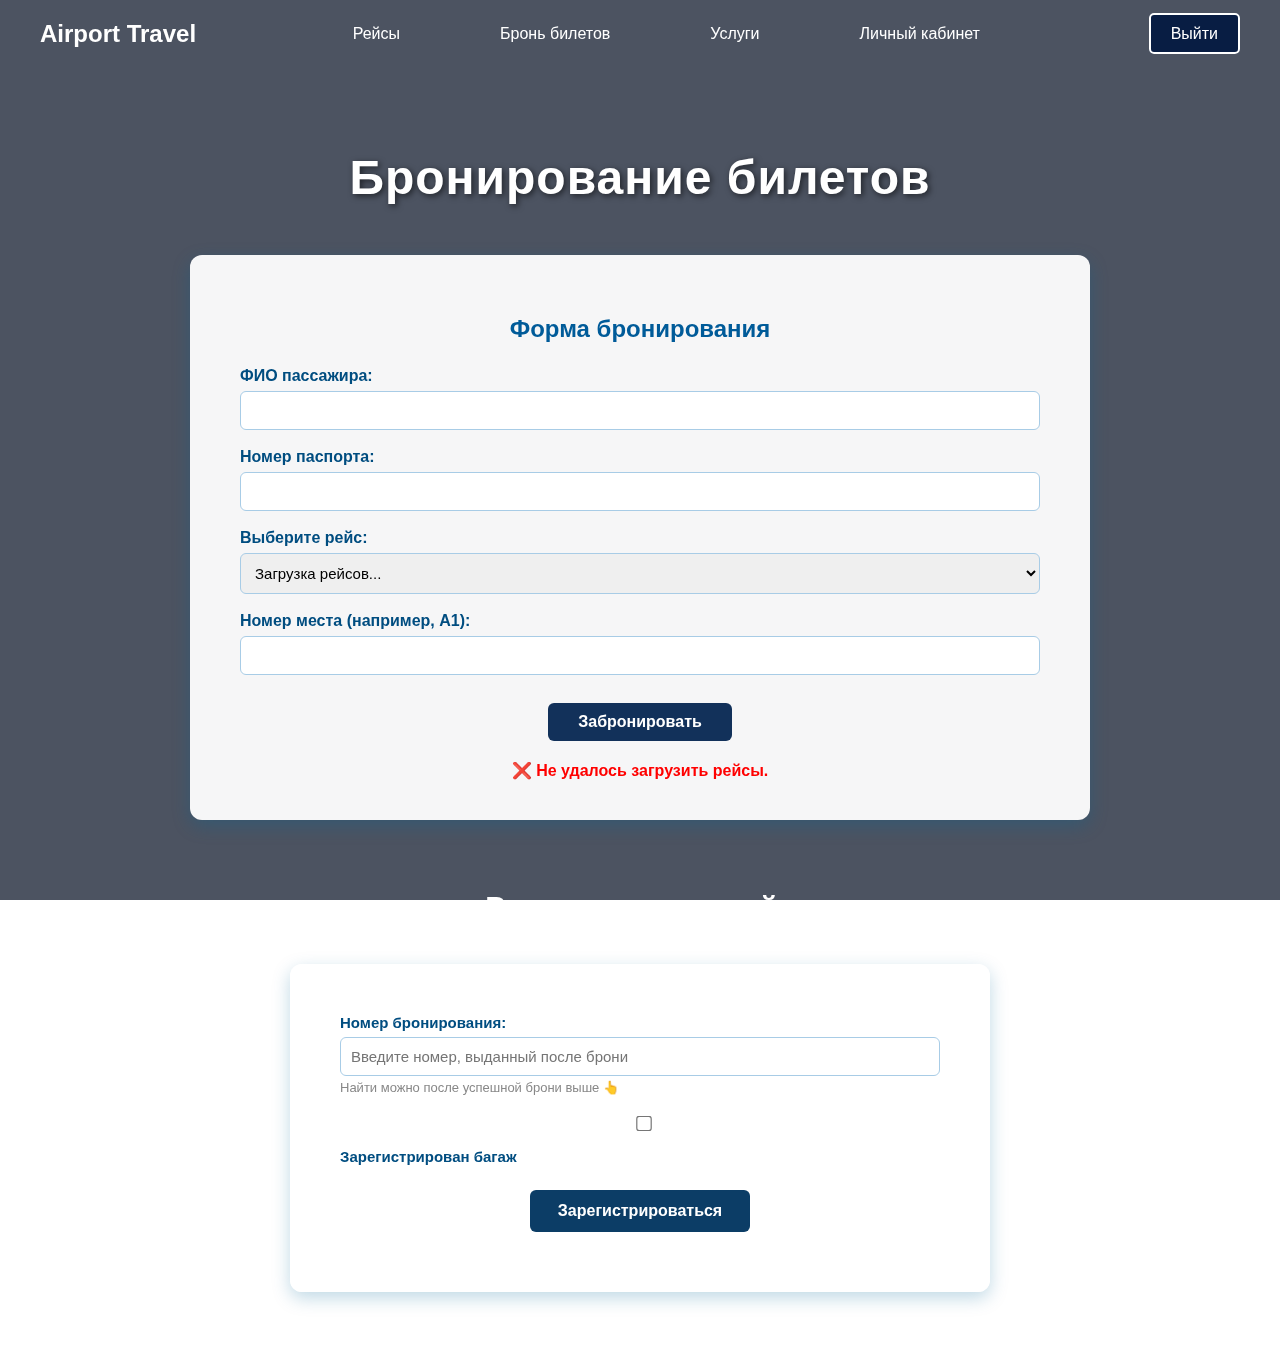
==== src/main/resources/static/booking.html @ 43e6c44e "Бронь билетов и index.html" ====
<!DOCTYPE html>
<html lang="ru" xmlns:sec="http://www.w3.org/1999/xhtml">
<head>
    <meta charset="UTF-8">
    <title>Бронирование билета</title>
    <link rel="stylesheet" href="project_css/booking.css">

</head>
<body>

<nav class="navbar">
    <div class="navbar-container">
        <a class="navbar-brand" href="/" th:href="@{/}">Airport Travel</a>

        <ul class="navbar-menu">
            <li><a href="/flights">Рейсы</a></li>
            <li><a href="/booking">Бронь билетов</a></li>
            <li><a href="/services">Услуги</a></li>
            <li><a href="/profile">Личный кабинет</a></li>
        </ul>

        <ul class="navbar-right">
            <li sec:authorize="isAuthenticated()">
                <a href="#" onclick="confirmLogout()" class="btn-logout">Выйти</a>
            </li>
        </ul>
    </div>
</nav>

<header>
    <h1>Бронирование билетов</h1>
</header>

<div class="container">
    <h2>Форма бронирования</h2>
    <form id="bookingForm">
        <label for="passengerName">ФИО пассажира:</label>
        <input type="text" id="passengerName" name="passengerName" required>

        <label for="passportNumber">Номер паспорта:</label>
        <input type="text" id="passportNumber" name="passportNumber" required>

        <label for="flight">Выберите рейс:</label>
        <select id="flight" name="flightId" required>
            <option value="">Загрузка рейсов...</option>
        </select>

        <label for="seatNumber">Номер места (например, A1):</label>
        <input type="text" id="seatNumber" name="seatNumber">

        <button type="submit">Забронировать</button>
    </form>

    <div id="result"></div>
</div>

<div id="flightInfo" style="
    margin: 20px auto;
    padding: 15px;
    border: 1px solid #cceeff;
    border-radius: 8px;
    background: #f3faff;
    width: 400px;
    text-align: left;
    display: none;">
    <p><strong>✈️ Рейс:</strong> <span id="infoNumber"></span></p>
    <p><strong>🛫 Откуда:</strong> <span id="infoFrom"></span></p>
    <p><strong>🛬 Куда:</strong> <span id="infoTo"></span></p>
    <p><strong>🕒 Вылет:</strong> <span id="infoDeparture"></span></p>
    <p><strong>⏳ До вылета:</strong> <span id="infoCountdown"></span></p>
</div>


<div class="checkin-title">Регистрация на рейс</div>

<form id="checkInForm">
    <label for="bookingId">Номер бронирования:</label>
    <input type="number" id="bookingId" name="bookingId" required placeholder="Введите номер, выданный после брони">
    <small>Найти можно после успешной брони выше 👆</small>

    <label>
        <input type="checkbox" id="baggageStatus" name="baggageStatus">
        Зарегистрирован багаж
    </label>

    <button type="submit">Зарегистрироваться</button>

    <div id="checkInResult"></div>

    <!-- 📥 Кнопка для скачивания PDF -->
    <a id="downloadBoardingPass" href="#" style="display:none; color: #005b99; font-weight: bold;" download>
        📄 Скачать посадочный талон (PDF)
    </a>
</form>


<script>
    document.getElementById('checkInForm').addEventListener('submit', async function (e) {
        e.preventDefault();

        const bookingId = document.getElementById('bookingId').value.trim();
        const baggageStatus = document.getElementById('baggageStatus').checked;
        const result = document.getElementById('checkInResult');
        const downloadLink = document.getElementById('downloadBoardingPass');

        result.innerText = '';
        result.style.color = '';
        downloadLink.style.display = 'none';

        if (!bookingId || isNaN(bookingId) || bookingId <= 0) {
            result.innerText = '❌ Пожалуйста, введите корректный номер бронирования!';
            result.style.color = 'red';
            return;
        }

        const payload = { bookingId: Number(bookingId), baggageStatus };

        try {
            const res = await fetch('/api/check-in', {
                method: 'POST',
                headers: { 'Content-Type': 'application/json' },
                body: JSON.stringify(payload)
            });

            if (res.ok) {
                result.innerText = '✅ Вы успешно зарегистрированы!';
                result.style.color = 'green';

                // Показываем кнопку для скачивания PDF
                downloadLink.href = `/api/check-in/${bookingId}/boarding-pass`;
                downloadLink.style.display = 'block';

            } else {
                const errorText = await res.text();
                result.innerText = '❌ Ошибка: ' + errorText;
                result.style.color = 'red';
            }
        } catch (err) {
            console.error("Ошибка:", err);
            result.innerText = '❌ Сетевая ошибка. Повторите попытку позже.';
            result.style.color = 'red';
        }
    });

</script>

<script>
    const flightsMap = new Map();
    const flightSelect = document.getElementById('flight');

    fetch('/api/flights')
        .then(res => res.json())
        .then(data => {
            console.log("📥 Список рейсов:", data);
            flightSelect.innerHTML = '<option value="">Выберите рейс...</option>';

            data.forEach(flight => {
                flightsMap.set(flight.id, flight);

                const option = document.createElement('option');
                option.value = flight.id;
                option.text = `${flight.flightNumber} | ${flight.departureAirport} → ${flight.arrivalAirport} | ${flight.departureTime}`;
                flightSelect.appendChild(option);
            });

            // ✅ Обработчик выбора рейса
            flightSelect.addEventListener('change', () => {
                const selectedId = Number(flightSelect.value);
                const flight = flightsMap.get(selectedId);
                const infoBlock = document.getElementById('flightInfo');

                if (!flight) {
                    infoBlock.style.display = 'none';
                    return;
                }

                document.getElementById('infoNumber').innerText = flight.flightNumber;
                document.getElementById('infoFrom').innerText = flight.departureAirport;
                document.getElementById('infoTo').innerText = flight.arrivalAirport;

                const departureTime = flight.departureTime; // "15:10"
                const departureDateStr = flight.departureDate; // "2025-03-22"

                const fullDateTimeStr = `${departureDateStr}T${departureTime}`;
                const departureDate = new Date(fullDateTimeStr);

                if (isNaN(departureDate.getTime())) {
                    document.getElementById('infoDeparture').innerText = 'Неверный формат даты';
                    document.getElementById('infoCountdown').innerText = '—';
                    infoBlock.style.display = 'block';
                    return;
                }

                // Показ даты в человеко-читаемом формате
                const formattedDate = departureDate.toLocaleString('ru-RU', {
                    day: '2-digit', month: '2-digit', year: 'numeric',
                    hour: '2-digit', minute: '2-digit'
                });
                document.getElementById('infoDeparture').innerText = formattedDate;

                const countdownSpan = document.getElementById('infoCountdown');
                const targetTime = departureDate.getTime();

                clearInterval(window.departureTimer);
                function updateCountdown() {
                    const now = new Date().getTime();
                    const diff = targetTime - now;

                    if (diff <= 0) {
                        countdownSpan.innerText = "✅ Рейс доступен для бронирования";
                        clearInterval(window.departureTimer);
                    } else {
                        const hours = Math.floor(diff / (1000 * 60 * 60));
                        const minutes = Math.floor((diff % (1000 * 60 * 60)) / (1000 * 60));
                        countdownSpan.innerText = `${hours} ч ${minutes} мин`;
                    }
                }

                updateCountdown();
                window.departureTimer = setInterval(updateCountdown, 1000);

                infoBlock.style.display = 'block';
            });

        })
        .catch(error => {
            console.error("Ошибка загрузки рейсов:", error);
            document.getElementById('result').innerText = '❌ Не удалось загрузить рейсы.';
            document.getElementById('result').style.color = 'red';
        });


    // 📤 Отправка формы бронирования
    document.getElementById('bookingForm').addEventListener('submit', async function (e) {
        e.preventDefault();

        const passengerName = document.getElementById('passengerName').value.trim();
        const passportNumber = document.getElementById('passportNumber').value.trim();
        const flightIdStr = document.getElementById('flight').value.trim();
        const seatNumber = document.getElementById('seatNumber').value.trim();

        if (!passengerName || !passportNumber || !flightIdStr) {
            alert("❌ Все поля (кроме места) должны быть заполнены!");
            return;
        }

        const flightId = Number(flightIdStr);
        if (isNaN(flightId) || flightId <= 0) {
            alert("❌ Ошибка: неверный формат рейса!");
            return;
        }

        const payload = {
            passengerName,
            passportNumber,
            flightId,
            seatNumber
        };

        console.log("📤 Отправляемые данные:", payload);

        try {
            const response = await fetch('/api/bookings', {
                method: 'POST',
                headers: { 'Content-Type': 'application/json' },
                credentials: 'include',
                body: JSON.stringify(payload)
            });

            const result = document.getElementById('result');
            if (response.ok) {
                const data = await response.text(); // ← сервер должен возвращать ID или сообщение
                result.style.color = 'green';
                result.innerText = `✅ Бронирование успешно!\nВаш номер бронирования: ${data}`;
            } else {
                const err = await response.text();
                result.style.color = 'red';
                result.innerText = '❌ Ошибка: ' + err;
            }
        } catch (error) {
            console.error("❌ Ошибка сети:", error);
            document.getElementById('result').style.color = 'red';
            document.getElementById('result').innerText = '❌ Ошибка сети: ' + error;
        }
    });
</script>


</body>
</html>
---- src/main/resources/static/project_css/booking.css ----
/* Фон и оверлей */
body {
    position: relative;
    min-height: 100vh;
    background-image: url('https://static.tildacdn.com/tild3266-3935-4161-a462-343736663461/3.jpg');
    background-size: cover;
    background-position: center;
    background-attachment: fixed;
    margin: 0;
    padding: 0;
    font-family: 'Segoe UI', Tahoma, Geneva, Verdana, sans-serif;
}

/* Тёмный оверлей */
body::before {
    content: "";
    position: fixed;
    top: 0;
    left: 0;
    width: 100%;
    height: 100%;
    background-color: rgba(0, 10, 30, 0.7); /* Тёмный слой */
    z-index: -1; /* чтобы он был позади контента */
}

.navbar {
    background-color: transparent;
    position: fixed;
    top: 0;
    width: 100%;
    z-index: 1000;
    padding: 20px 0;
    display: flex;
    justify-content: center;
    align-items: center;

}

/* Контейнер */
.navbar-container {
    max-width: 1200px;
    width: 100%;
    padding: 0 20px;
    display: flex;
    justify-content: space-between;
    align-items: center;
}

/* Логотип */
.navbar-brand {
    font-size: 24px;
    font-weight: 700;
    color: #ffffff;
    text-decoration: none;
    margin-right: 60px;
}

/* Главное меню */
.navbar-menu {
    display: flex;
    list-style: none;
    gap: 70px;
    margin: 0;
    padding: 0;
    flex-grow: 1;
    justify-content: center;
}

.navbar-menu li a {
    color: #ffffff;
    font-size: 16px;
    font-weight: 500;
    text-decoration: none;
    padding: 10px 15px;
    transition: background 0.3s ease;
}

.navbar-menu li a:hover {
    background-color: rgba(255, 255, 255, 0.15);
    border-radius: 4px;
}

/* Кнопка "Выйти" */
.navbar-right {
    flex: 1;
    display: flex;
    justify-content: flex-end;
    list-style: none;
    margin: 0;
    padding: 0;
}

.navbar-right li {
    padding: 0;
}

.btn-logout {
    font-size: 16px;
    padding: 10px 20px;
    background-color: #081d43;
    color: #fff;
    border-radius: 5px;
    border: 2px solid #fff;
    transition: background 0.3s ease, border-color 0.3s ease;
    text-decoration: none;
}

.btn-logout:hover {
    background-color: #0a4163;
    border-color: #fff;
}

header {
    margin-top: 150px; /* расстояние от навбара до заголовка */
    text-align: center;
}

header h1 {
    font-size: 48px;
    color: #ffffff;
    text-shadow: 2px 2px 6px rgba(0, 0, 0, 0.6);
    letter-spacing: 1px;
    margin-bottom: 40px;
    font-weight: bold;

}

.container {
    max-width: 800px;
    margin: 100px auto 60px;
    background-color: rgba(255, 255, 255, 0.95);
    border-radius: 12px;
    box-shadow: 0 6px 18px rgba(0, 102, 153, 0.3);
    padding: 40px 50px;
    margin-top: 50px;
}

h2 {
    text-align: center;
    color: #005b99;
    margin-bottom: 24px;
}

label {
    font-weight: bold;
    color: #004d80;
}

input, select {
    width: 100%;
    padding: 10px;
    margin-top: 6px;
    margin-bottom: 18px;
    border: 1px solid #a8cce6;
    border-radius: 6px;
    box-sizing: border-box;
    font-size: 15px;
}

button {
    padding: 10px 30px;
    margin-top: 10px;
    background-color: #12315a;
    color: white;
    font-weight: bold;
    border: none;
    border-radius: 6px;
    font-size: 16px;
    transition: background-color 0.3s ease;
    display: block;
    margin-left: auto;
    margin-right: auto;
}

input:focus, select:focus {
    border-color: #3399cc;
    outline: none;
    box-shadow: 0 0 5px rgba(0, 123, 255, 0.3);
}

button:hover {
    background-color: #005f99;
}

#result {
    margin-top: 20px;
    font-weight: bold;
    text-align: center;
    font-size: 16px;
}

/* 🔷 Форма регистрации на рейс */
#checkInForm {
    background-color: rgba(255, 255, 255, 0.95);
    padding: 40px 50px;
    margin: 80px auto;
    max-width: 600px;
    border-radius: 12px;
    box-shadow: 0 6px 18px rgba(0, 102, 153, 0.25);
    font-family: 'Segoe UI', Tahoma, Geneva, Verdana, sans-serif;
    margin-top: 40px;
    max-height: 500px;
}

.checkin-title {
    text-align: center;
    color: #ffffff;
    margin-bottom: 24px;
    font-size: 30px;
    font-weight: bold;
    margin-top: 70px;
}

/* Заголовок */
#checkInForm h2 {
    text-align: center;
    color: #005b99;
    margin-bottom: 24px;
    font-size: 28px;
}

/* Метки */
#checkInForm label {
    font-weight: bold;
    color: #004d80;
    display: block;
    margin-top: 10px;
    font-size: 15px;
}

/* Поля ввода */
#checkInForm input[type="number"] {
    width: 100%;
    padding: 10px;
    margin-top: 6px;
    margin-bottom: 14px;
    border: 1px solid #a8cce6;
    border-radius: 6px;
    box-sizing: border-box;
    font-size: 15px;
}

#checkInForm input[type="number"]:focus {
    border-color: #3399cc;
    outline: none;
    box-shadow: 0 0 5px rgba(0, 123, 255, 0.3);
}

/* Checkbox */
#checkInForm input[type="checkbox"] {
    margin-right: 8px;
    transform: scale(1.2);
}

#checkInForm label[for="baggageStatus"] {
    display: flex;
    align-items: center;
    font-weight: normal;
    margin-top: 10px;
}

/* Кнопка регистрации */
#checkInForm button {
    margin: 25px auto 0;
    padding: 12px 28px;
    font-size: 16px;
    background-color: #0c3d66;
    color: white;
    border: none;
    border-radius: 6px;
    font-weight: bold;
    cursor: pointer;
    transition: background-color 0.3s ease;
    display: block;
}

#checkInForm button:hover {
    background-color: #005f99;
}

/* Подсказка под номером брони */
#checkInForm small {
    color: #888;
    font-size: 13px;
    display: block;
    margin-top: -10px;
    margin-bottom: 16px;
}

/* Результат */
#checkInResult {
    text-align: center;
    font-weight: bold;
    font-size: 16px;
    margin-top: 20px;
    color: #333; /* по умолчанию */
}

.download-link {
    display: block;
    text-align: center;
    color: #0077cc;
    font-weight: bold;
    margin-top: 10px;
    text-decoration: none;
}

.download-link:hover {
    color: #004f88;
    text-decoration: underline;
}
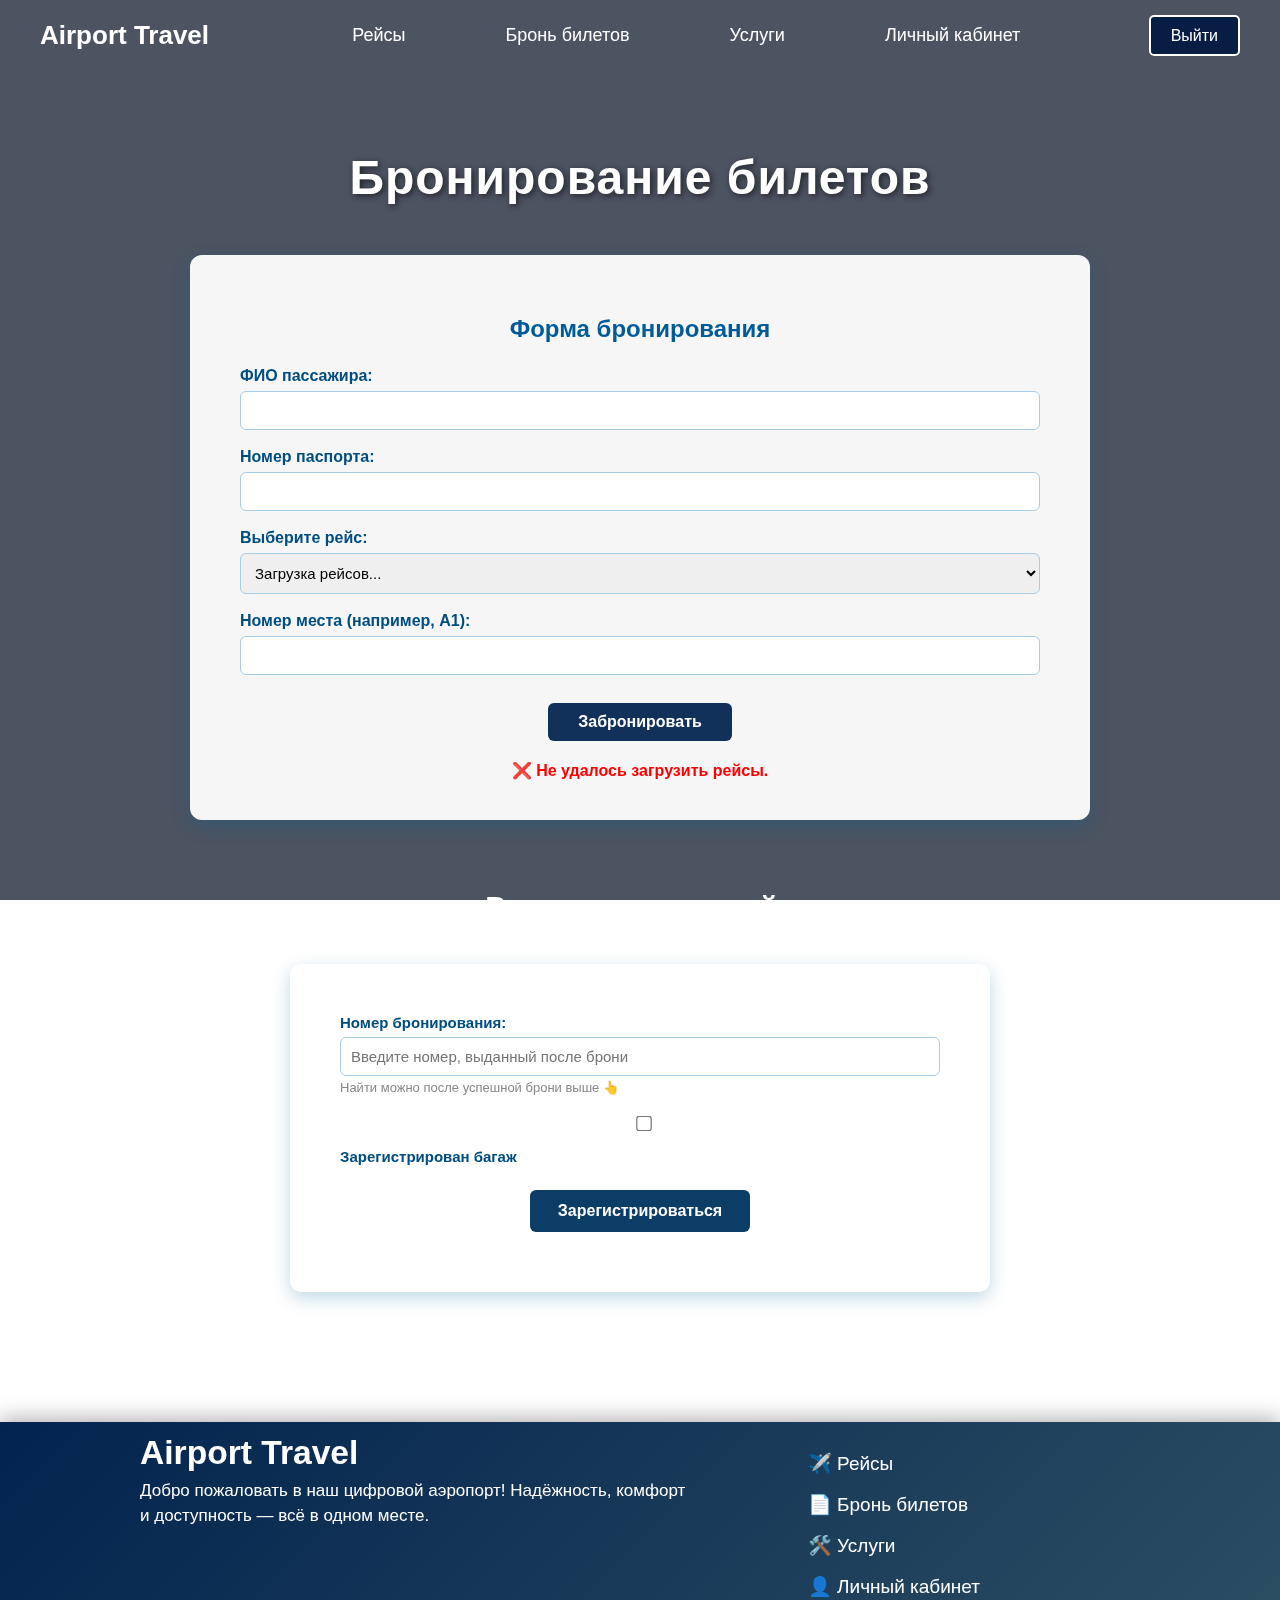
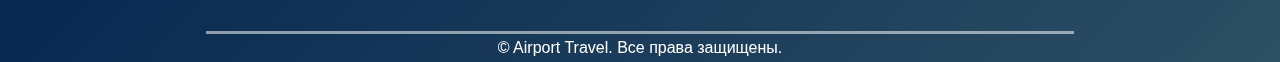
==== commit 15ec7696: "Изменила структуру рейсов" ====
--- a/src/main/resources/static/booking.html
+++ b/src/main/resources/static/booking.html
@@ -87,11 +87,31 @@
 
     <div id="checkInResult"></div>
 
-    <!-- 📥 Кнопка для скачивания PDF -->
-    <a id="downloadBoardingPass" href="#" style="display:none; color: #005b99; font-weight: bold;" download>
-        📄 Скачать посадочный талон (PDF)
-    </a>
 </form>
+
+<footer class="footer">
+    <div class="footer-container">
+        <div class="footer-left">
+            <h2 class="footer-title">Airport Travel</h2>
+            <p class="footer-description">
+                Добро пожаловать в наш цифровой аэропорт! Надёжность, комфорт<br>
+                и доступность — всё в одном месте.
+            </p>
+        </div>
+        <div class="footer-right">
+            <ul class="footer-menu">
+                <li><a href="/flights">✈️ Рейсы</a></li>
+                <li><a href="/booking">📄 Бронь билетов</a></li>
+                <li><a href="/services">🛠️ Услуги</a></li>
+                <li><a href="/profile">👤 Личный кабинет</a></li>
+            </ul>
+        </div>
+    </div>
+    <hr class="footer-divider">
+    <div class="footer-bottom">
+        © <?= date("Y") ?> Airport Travel. Все права защищены.
+    </div>
+</footer>
 
 
 <script>
@@ -101,11 +121,9 @@
         const bookingId = document.getElementById('bookingId').value.trim();
         const baggageStatus = document.getElementById('baggageStatus').checked;
         const result = document.getElementById('checkInResult');
-        const downloadLink = document.getElementById('downloadBoardingPass');
 
         result.innerText = '';
         result.style.color = '';
-        downloadLink.style.display = 'none';
 
         if (!bookingId || isNaN(bookingId) || bookingId <= 0) {
             result.innerText = '❌ Пожалуйста, введите корректный номер бронирования!';
@@ -115,6 +133,7 @@
 
         const payload = { bookingId: Number(bookingId), baggageStatus };
 
+        // Пробуем зарегистрировать
         try {
             const res = await fetch('/api/check-in', {
                 method: 'POST',
@@ -122,18 +141,25 @@
                 body: JSON.stringify(payload)
             });
 
+            const pdfUrl = `/api/check-in/${bookingId}/boarding-pass`;
+
             if (res.ok) {
-                result.innerText = '✅ Вы успешно зарегистрированы!';
+                result.innerText = '✅ Вы успешно зарегистрированы! Ваш талон сейчас скачается.';
                 result.style.color = 'green';
 
-                // Показываем кнопку для скачивания PDF
-                downloadLink.href = `/api/check-in/${bookingId}/boarding-pass`;
-                downloadLink.style.display = 'block';
-
+                await downloadPdf(pdfUrl);
             } else {
                 const errorText = await res.text();
-                result.innerText = '❌ Ошибка: ' + errorText;
-                result.style.color = 'red';
+
+                if (errorText.includes("уже зарегистрирован")) {
+                    result.innerText = 'ℹ️ Вы уже зарегистрированы. Загружаем посадочный талон повторно...';
+                    result.style.color = 'blue';
+
+                    await downloadPdf(pdfUrl);
+                } else {
+                    result.innerText = '❌ Ошибка: ' + errorText;
+                    result.style.color = 'red';
+                }
             }
         } catch (err) {
             console.error("Ошибка:", err);
@@ -142,7 +168,28 @@
         }
     });
 
+    async function downloadPdf(pdfUrl) {
+        try {
+            const response = await fetch(pdfUrl);
+            if (!response.ok) throw new Error("Не удалось получить посадочный талон.");
+
+            const blob = await response.blob();
+            const blobUrl = window.URL.createObjectURL(blob);
+            const a = document.createElement('a');
+            a.href = blobUrl;
+            a.download = 'boarding-pass.pdf';
+            document.body.appendChild(a);
+            a.click();
+            a.remove();
+            window.URL.revokeObjectURL(blobUrl);
+        } catch (err) {
+            const result = document.getElementById('checkInResult');
+            result.innerText = '❌ Ошибка при скачивании PDF: ' + err.message;
+            result.style.color = 'red';
+        }
+    }
 </script>
+
 
 <script>
     const flightsMap = new Map();
--- a/src/main/resources/static/project_css/booking.css
+++ b/src/main/resources/static/project_css/booking.css
@@ -48,7 +48,7 @@
 
 /* Логотип */
 .navbar-brand {
-    font-size: 24px;
+    font-size: 26px;
     font-weight: 700;
     color: #ffffff;
     text-decoration: none;
@@ -68,7 +68,7 @@
 
 .navbar-menu li a {
     color: #ffffff;
-    font-size: 16px;
+    font-size: 18px;
     font-weight: 500;
     text-decoration: none;
     padding: 10px 15px;
@@ -310,3 +310,81 @@
     text-decoration: underline;
 }
 
+.footer {
+    background: linear-gradient(135deg, #02234e, #2d4f63);
+    color: white;
+    font-family: 'Segoe UI', sans-serif;
+    padding: 20px 20px 5px; /* ещё короче футер */
+    box-shadow: 0 -4px 20px rgba(0, 0, 0, 0.3);
+    margin-top: 130px;
+}
+
+.footer-container {
+    max-width: 1000px;
+    margin: 0 auto;
+    display: flex;
+    flex-wrap: wrap;
+    justify-content: space-between;
+    align-items: flex-start;
+}
+
+.footer-title {
+    font-size: 2.1rem; /* уменьшен размер названия */
+    margin-bottom: 5px;
+    margin-top: -8px;
+    color: white;
+    padding-right: 420px;
+}
+
+.footer-description {
+    font-size: 17px;
+    line-height: 1.5;
+    margin-top: 6px;
+    padding-right: 80px;
+}
+
+.footer-right {
+    margin-top: 5px;
+    padding-right: 150px; /* сдвигаем меню левее */
+}
+
+.footer-menu {
+    list-style: none;
+    padding: 0;
+    margin: 0;
+}
+
+.footer-menu li {
+    margin-bottom: 8px;
+}
+
+.footer-menu a {
+    color: white;
+    text-decoration: none;
+    font-size: 19px;
+    padding: 5px 10px;
+    border-radius: 6px;
+    display: inline-block;
+    transition: all 0.3s ease;
+    width: fit-content;
+}
+
+.footer-menu a:hover {
+    background-color: #fff;
+    color: #074275;
+    text-decoration: none;
+}
+
+.footer-divider {
+    margin: 20px auto 5px;
+    border: none;
+    border-top: 3px solid #ffffff88;
+    width: 70%;
+}
+
+.footer-bottom {
+    text-align: center;
+    font-size: 16px;
+}
+
+
